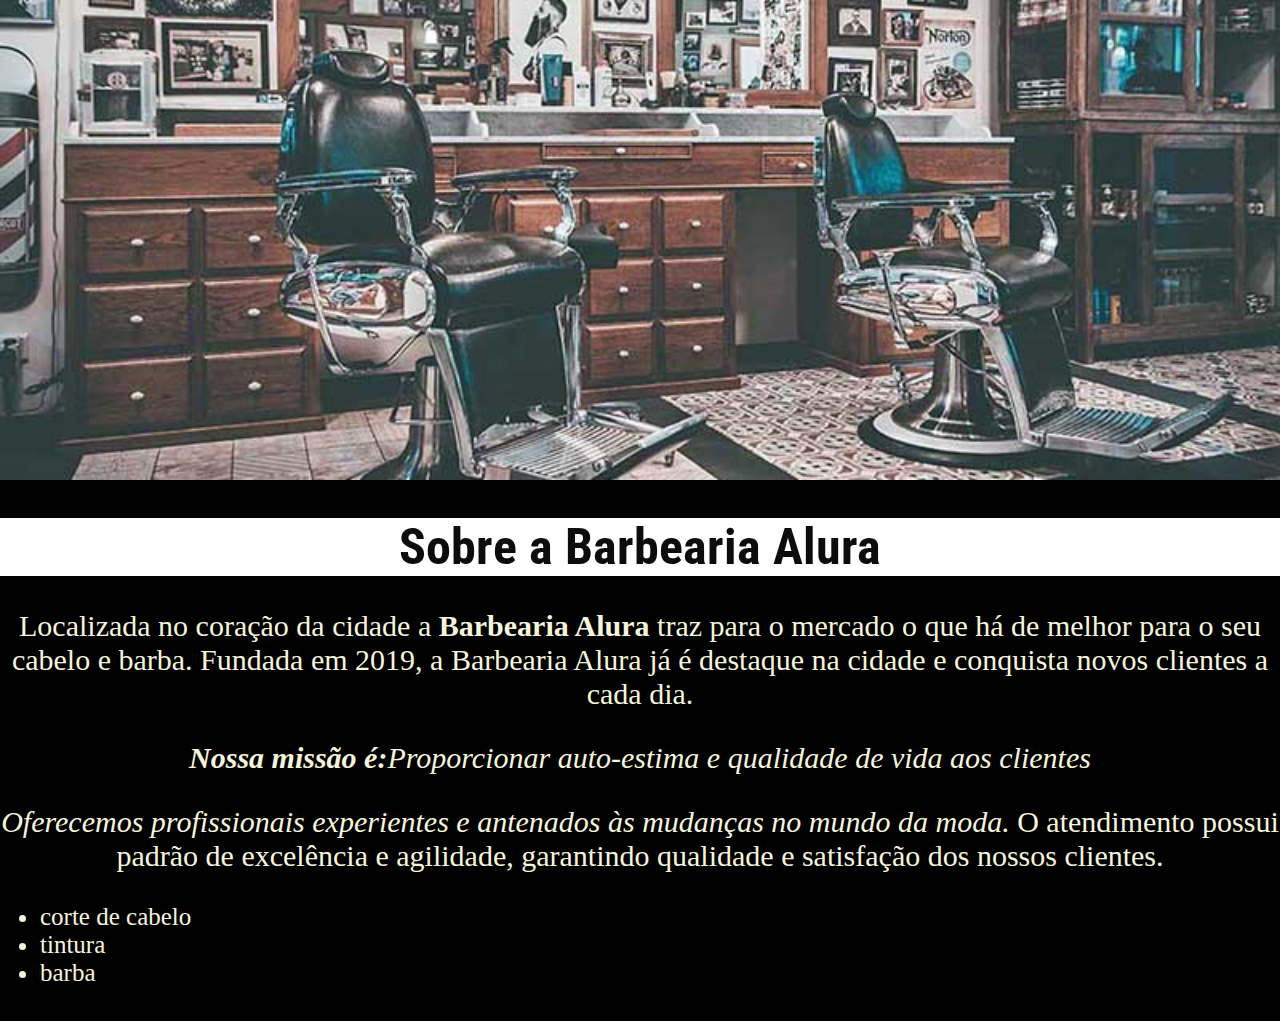
==== index.html @ 52de4f01 "U" ====
<!DOCTYPE html> <!--tipo de arquivo-->
<html lang="pt-br"> <!--linguagem de programação e idioma original do site-->
	<head> <!--cabeça do site (indormações p/ navegador)-->
    <meta charset="UTF-8"> <!--dicionário-->
    <title>barbearia alura</title> <!--titulo do site-->
    <link rel="stylesheet" type="text/css" href="style.css">
	<link rel="preconnect" href="https://fonts.googleapis.com">
<link rel="preconnect" href="https://fonts.gstatic.com" crossorigin>
<link href="https://fonts.googleapis.com/css2?family=Bungee+Spice&family=Roboto&display=swap" rel="stylesheet">
<link rel="preconnect" href="https://fonts.googleapis.com">
<link rel="preconnect" href="https://fonts.gstatic.com" crossorigin>
<link href="https://fonts.googleapis.com/css2?family=Roboto+Condensed:wght@300&display=swap" rel="stylesheet">
	   </head> <!--fim da cabeça do site- arquivos paro navegador (não aparecem na tela)-->

    <header>
    	<img id="banner" src="banner.jpg">
    </header>

 
    <body> <!--corpo do site (tudo a partir daqui aparece na tela)-->
 <div class="fundo">
	<h1 class="texto-centralizado">Sobre a Barbearia Alura</h1> <!--hierarquia ímportância de títulos, vai do H1 ao H6, onde o 1 é o mais importante-->
</div>

<div class="texto">
	<!--p - parágrafo, STRONG ou b - negrito, em ou i - itálico-->
	<p>Localizada no coração da cidade a <strong>Barbearia Alura</strong> traz para o mercado o que há de
	melhor para o seu cabelo e barba. Fundada em 2019, a Barbearia Alura já é destaque
	na cidade e conquista novos clientes a cada dia.</p>

	<p><em><b>Nossa missão é:</b>Proporcionar auto-estima e qualidade de vida aos clientes</em></p>

	<p><i>Oferecemos profissionais experientes e antenados às mudanças no mundo da moda.</i> O
	atendimento possui padrão de excelência e agilidade, garantindo qualidade e satisfação dos
	nossos clientes.</p>
</div>
	
<div class="conteiner-pai">
	<div class="conteiner-filho">
		<ul>
			<li>corte de cabelo</li>
			<li>tintura</li>
			<li>barba</li>
		</ul>
		<img src="https://www.cidadeoferta.com.br/storage/offers/3920-barbearia-scheneidr-corte-7.jpg" alt="">
	</div>

</div>


	</body>
</html>
---- style.css ----
#banner {
	width: 100%;
	

} 
body {
	background: #000000;
	margin: 0;
	padding: 0;
	
}

h1 {
	font-family: 'Roboto Condensed', sans-serif;
	text-align: center;	
	font-size: 50px;
	color: rgb(12, 12, 12);
}

p {
	
	text-align: center;
	font-size: 30px;
	color: beige;
}



li {
	color: beige;
	font-size: 25px;
}

.fundo {
	background: white;
}
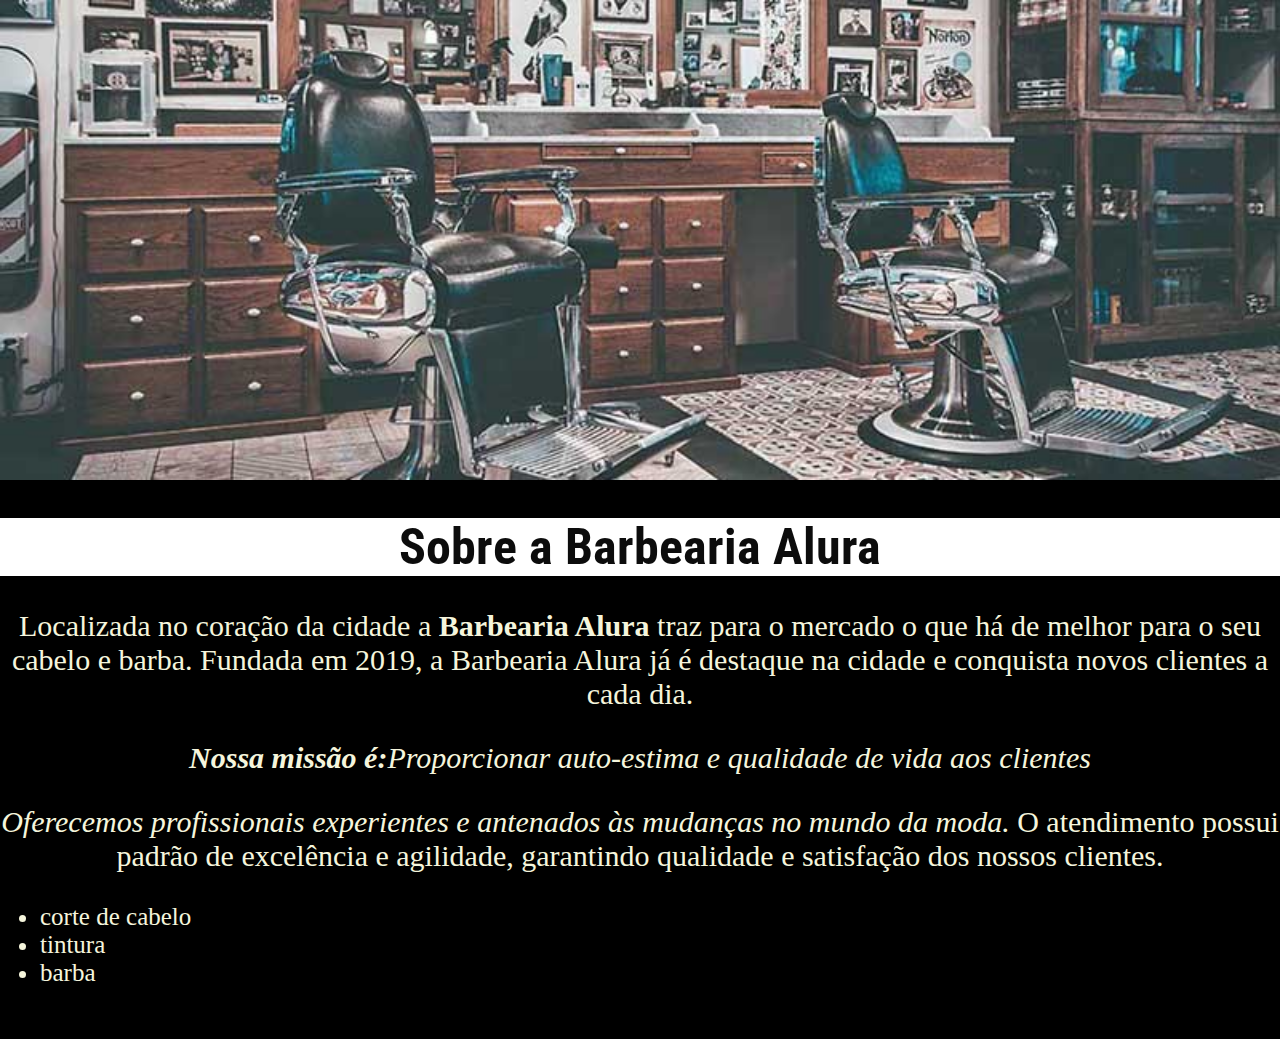
==== commit 0c94b572: "p" ====
--- a/index.html
+++ b/index.html
@@ -46,7 +46,7 @@
 	</div>
 
 </div>
-
+<img src="https://d2zdpiztbgorvt.cloudfront.net/region1/br/38452/biz_photo/563cea3808f541f0b2f47f74ab6991-barbearia-hermanos-santa-cecil-biz-photo-6b0913eef64c445dab647b6a9a2199-booksy.jpeg?size=640x427" alt="">
 
 	</body>
 </html>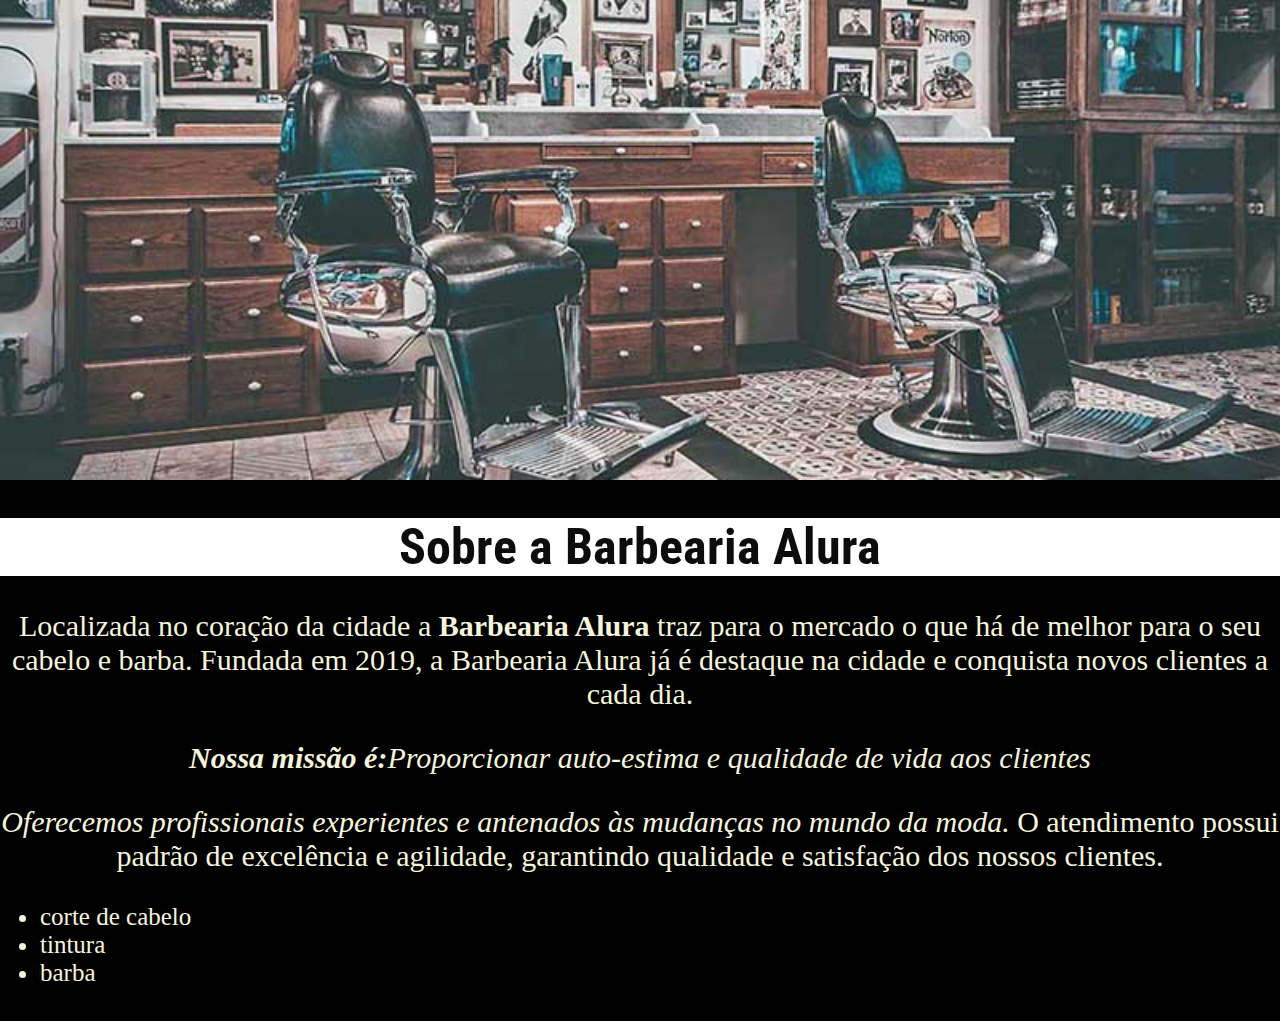
==== commit 817a416c: "oo" ====
--- a/index.html
+++ b/index.html
@@ -42,11 +42,17 @@
 			<li>tintura</li>
 			<li>barba</li>
 		</ul>
-		<img src="https://www.cidadeoferta.com.br/storage/offers/3920-barbearia-scheneidr-corte-7.jpg" alt="">
+		
 	</div>
 
 </div>
-<img src="https://d2zdpiztbgorvt.cloudfront.net/region1/br/38452/biz_photo/563cea3808f541f0b2f47f74ab6991-barbearia-hermanos-santa-cecil-biz-photo-6b0913eef64c445dab647b6a9a2199-booksy.jpeg?size=640x427" alt="">
+
+<div class="imagens">
+
+<img id="salao1" src="https://www.cidadeoferta.com.br/storage/offers/3920-barbearia-scheneidr-corte-7.jpg" alt="">
+<img id="salao2" src="https://d2zdpiztbgorvt.cloudfront.net/region1/br/38452/biz_photo/563cea3808f541f0b2f47f74ab6991-barbearia-hermanos-santa-cecil-biz-photo-6b0913eef64c445dab647b6a9a2199-booksy.jpeg?size=640x427" alt="">
+
+</div>
 
 	</body>
 </html>--- a/style.css
+++ b/style.css
@@ -34,3 +34,16 @@
 .fundo {
 	background: white;
 }
+
+#salao1 {
+	width: 40%;
+}
+
+#salao2 {
+	width: 40%;
+}
+
+.imagens {
+	display: inline-block;
+	margin: auto;
+}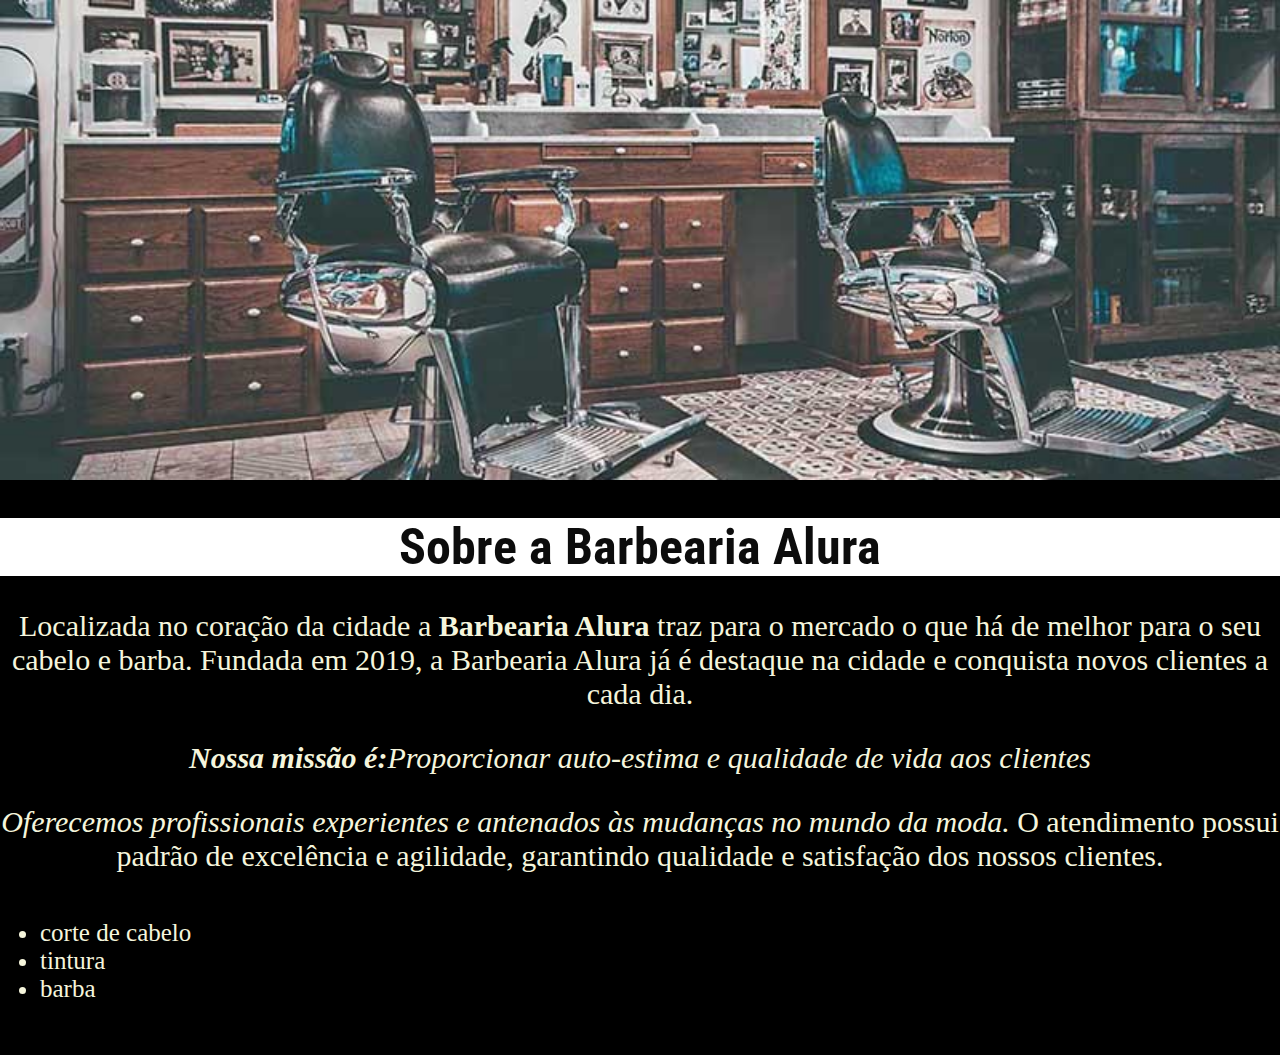
==== commit 1a31cca4: "oo" ====
--- a/index.html
+++ b/index.html
@@ -42,14 +42,14 @@
 			<li>tintura</li>
 			<li>barba</li>
 		</ul>
-		
+		<img id="salao1" src="https://www.cidadeoferta.com.br/storage/offers/3920-barbearia-scheneidr-corte-7.jpg" alt="">
 	</div>
 
 </div>
 
 <div class="imagens">
 
-<img id="salao1" src="https://www.cidadeoferta.com.br/storage/offers/3920-barbearia-scheneidr-corte-7.jpg" alt="">
+
 <img id="salao2" src="https://d2zdpiztbgorvt.cloudfront.net/region1/br/38452/biz_photo/563cea3808f541f0b2f47f74ab6991-barbearia-hermanos-santa-cecil-biz-photo-6b0913eef64c445dab647b6a9a2199-booksy.jpeg?size=640x427" alt="">
 
 </div>
--- a/style.css
+++ b/style.css
@@ -46,4 +46,9 @@
 .imagens {
 	display: inline-block;
 	margin: auto;
+}
+
+.conteiner-filho {
+	display: inline-block;
+	margin: auto;
 }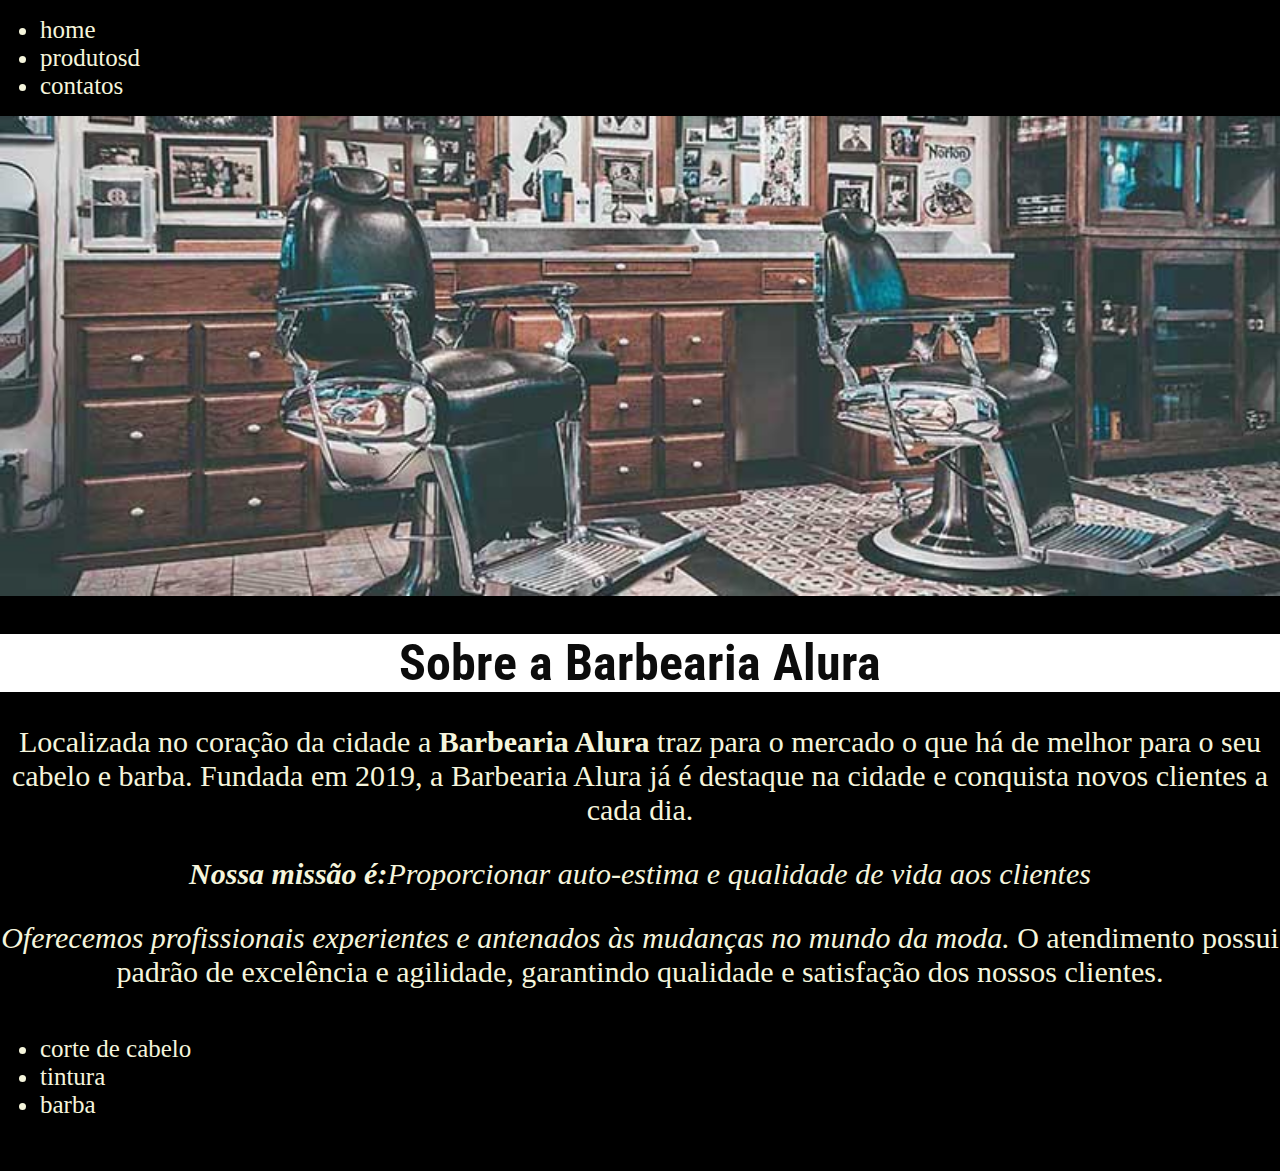
==== commit 69b83108: "t" ====
--- a/index.html
+++ b/index.html
@@ -13,6 +13,14 @@
 	   </head> <!--fim da cabeça do site- arquivos paro navegador (não aparecem na tela)-->
 
     <header>
+		<nav>
+			<ul>
+				<li>home</li>
+				<li>produtosd</li>
+				<li>contatos</li>
+			</ul>
+		
+		</nav>
     	<img id="banner" src="banner.jpg">
     </header>
 
--- a/style.css
+++ b/style.css
@@ -39,9 +39,6 @@
 	width: 40%;
 }
 
-#salao2 {
-	width: 40%;
-}
 
 .imagens {
 	display: inline-block;
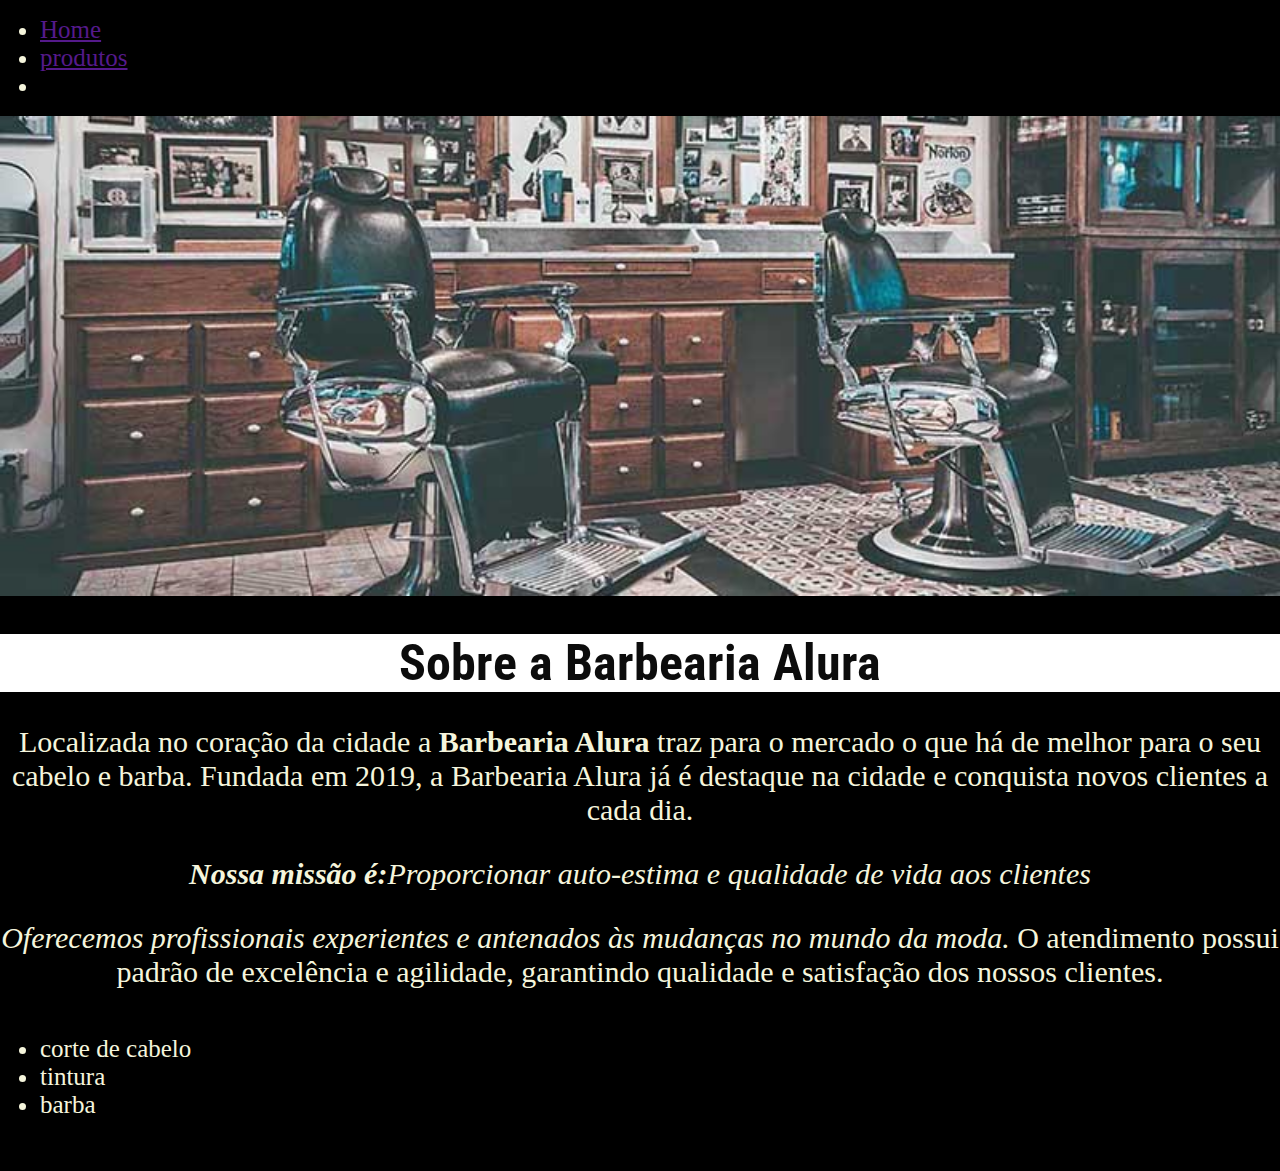
==== commit 348444dc: "menu" ====
--- a/index.html
+++ b/index.html
@@ -14,12 +14,11 @@
 
     <header>
 		<nav>
-			<ul>
-				<li>home</li>
-				<li>produtosd</li>
-				<li>contatos</li>
+			<ul id="lista2">
+				<li><a href="">Home</a></li>
+				<li><a href="">produtos</a></li>
+				<li><a href=""></a></li>
 			</ul>
-		
 		</nav>
     	<img id="banner" src="banner.jpg">
     </header>
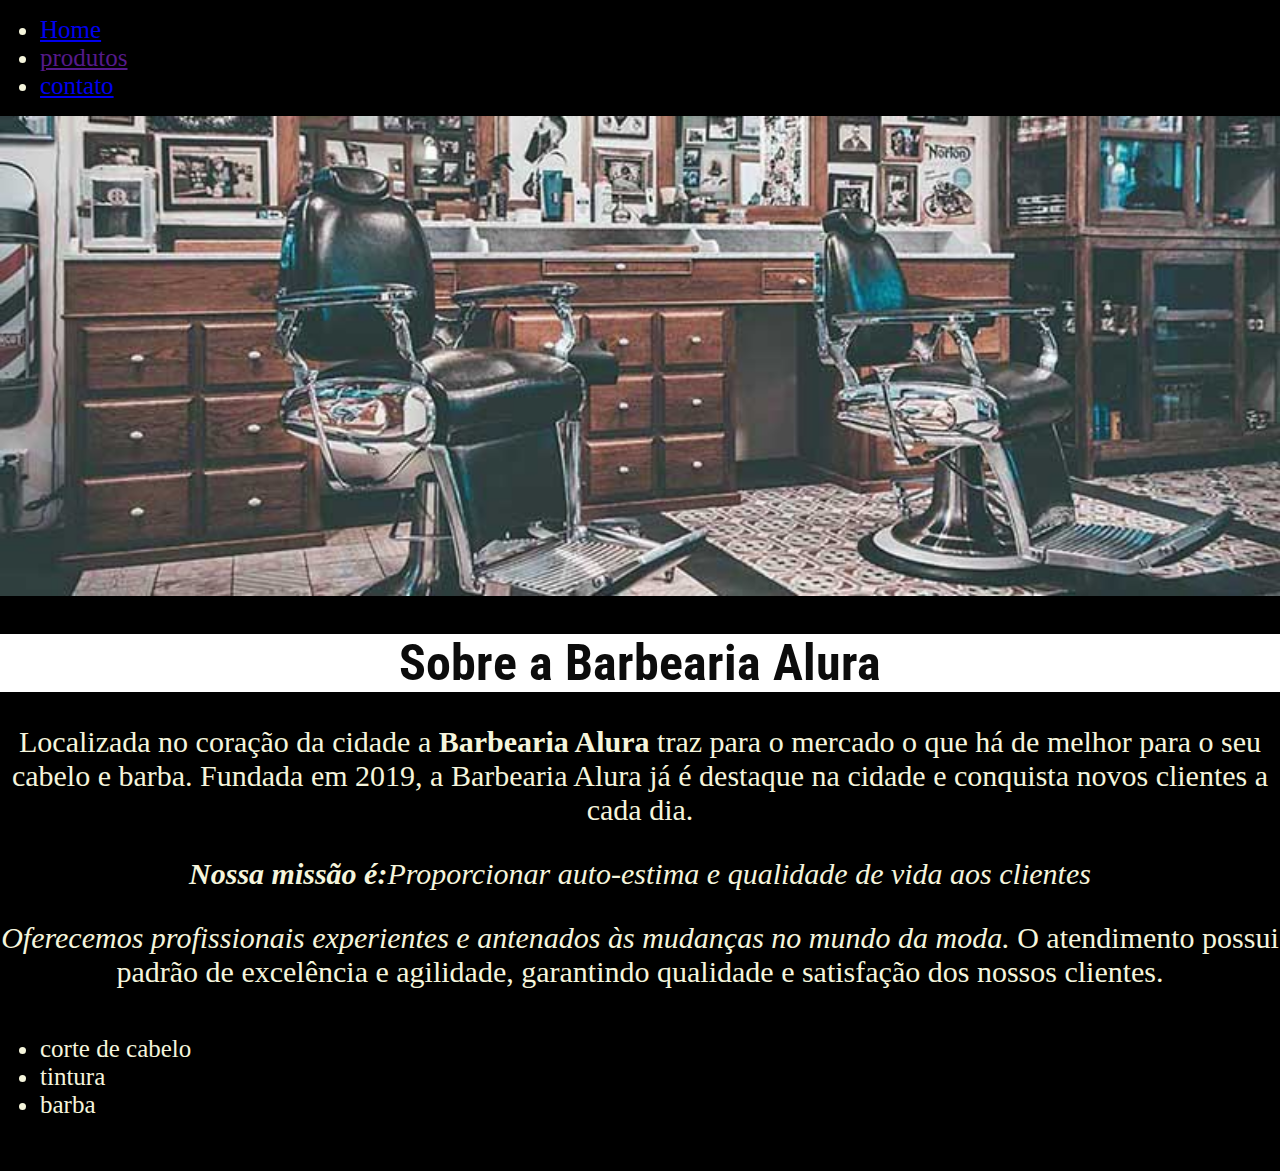
==== commit 856fba3d: "link" ====
--- a/index.html
+++ b/index.html
@@ -15,9 +15,9 @@
     <header>
 		<nav>
 			<ul id="lista2">
-				<li><a href="">Home</a></li>
+				<li><a href="index.html">Home</a></li>
 				<li><a href="">produtos</a></li>
-				<li><a href=""></a></li>
+				<li><a href="contato.html">contato</a></li>
 			</ul>
 		</nav>
     	<img id="banner" src="banner.jpg">
